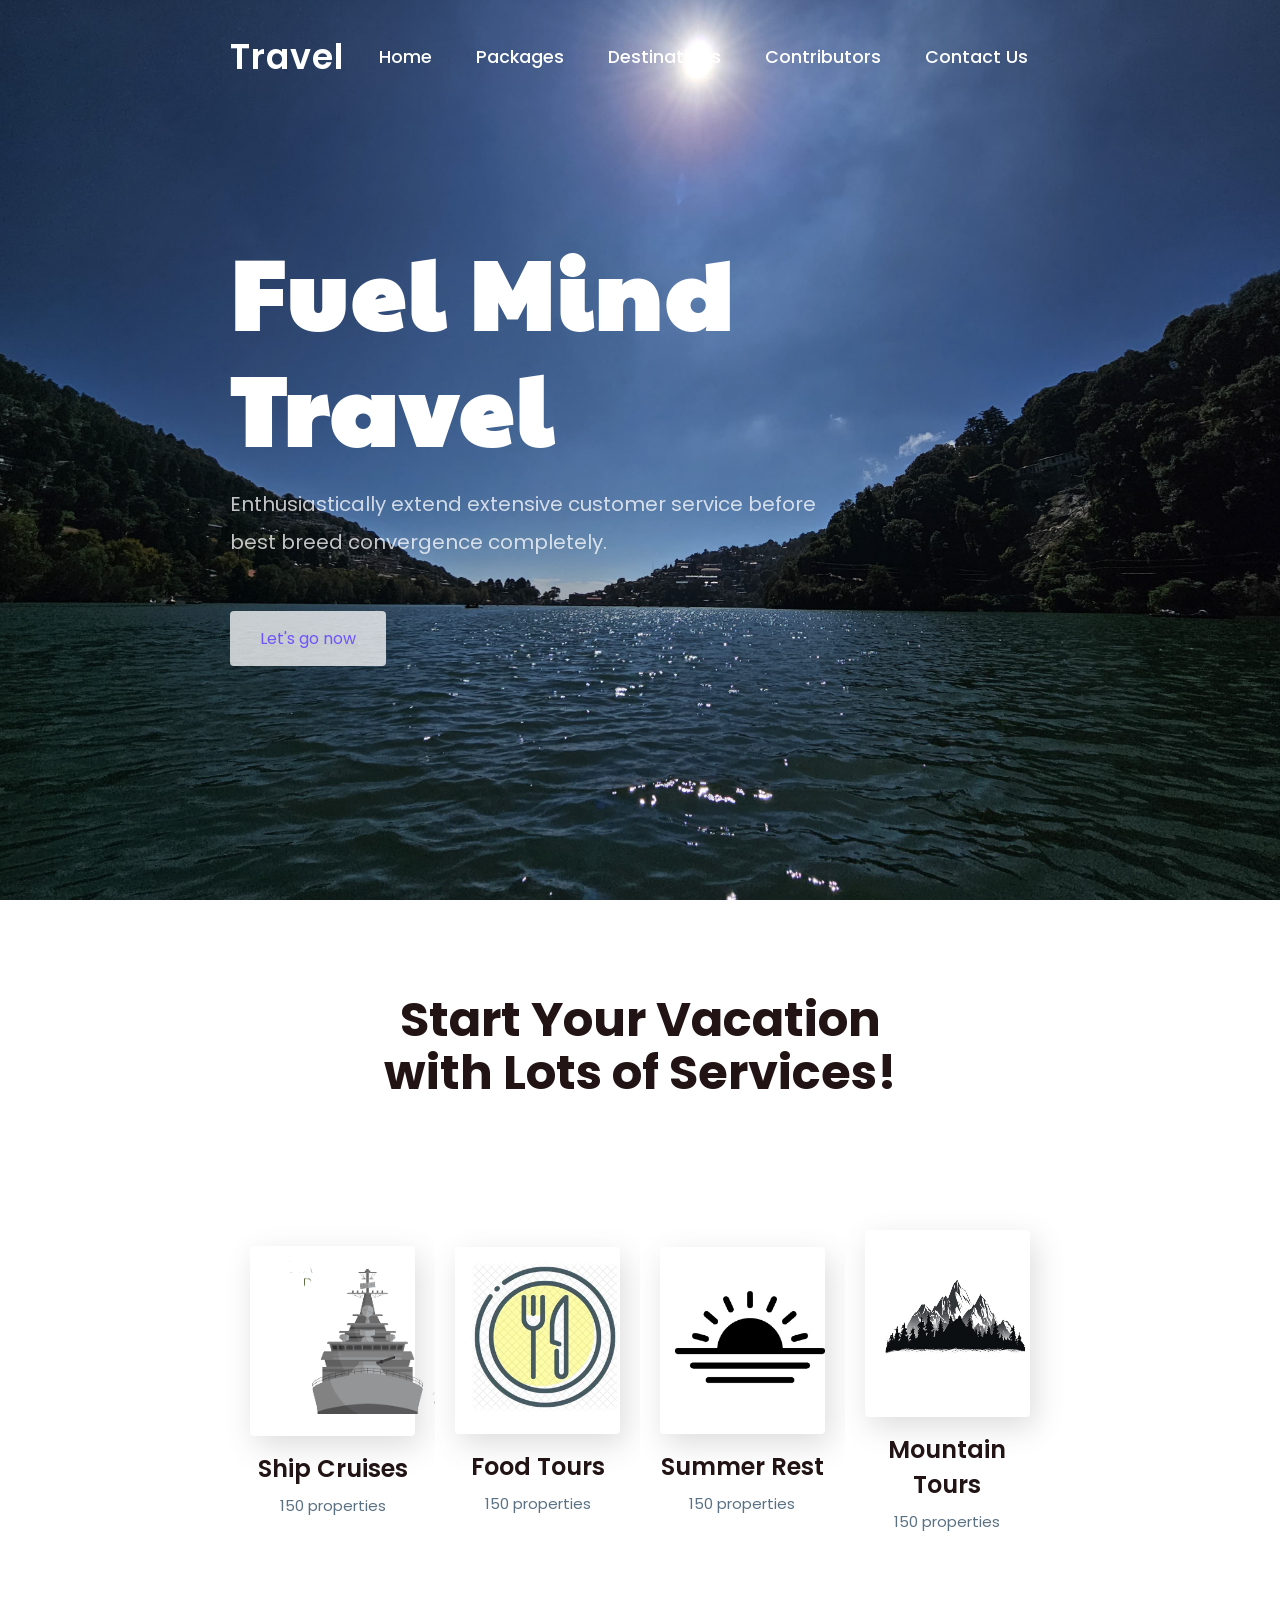
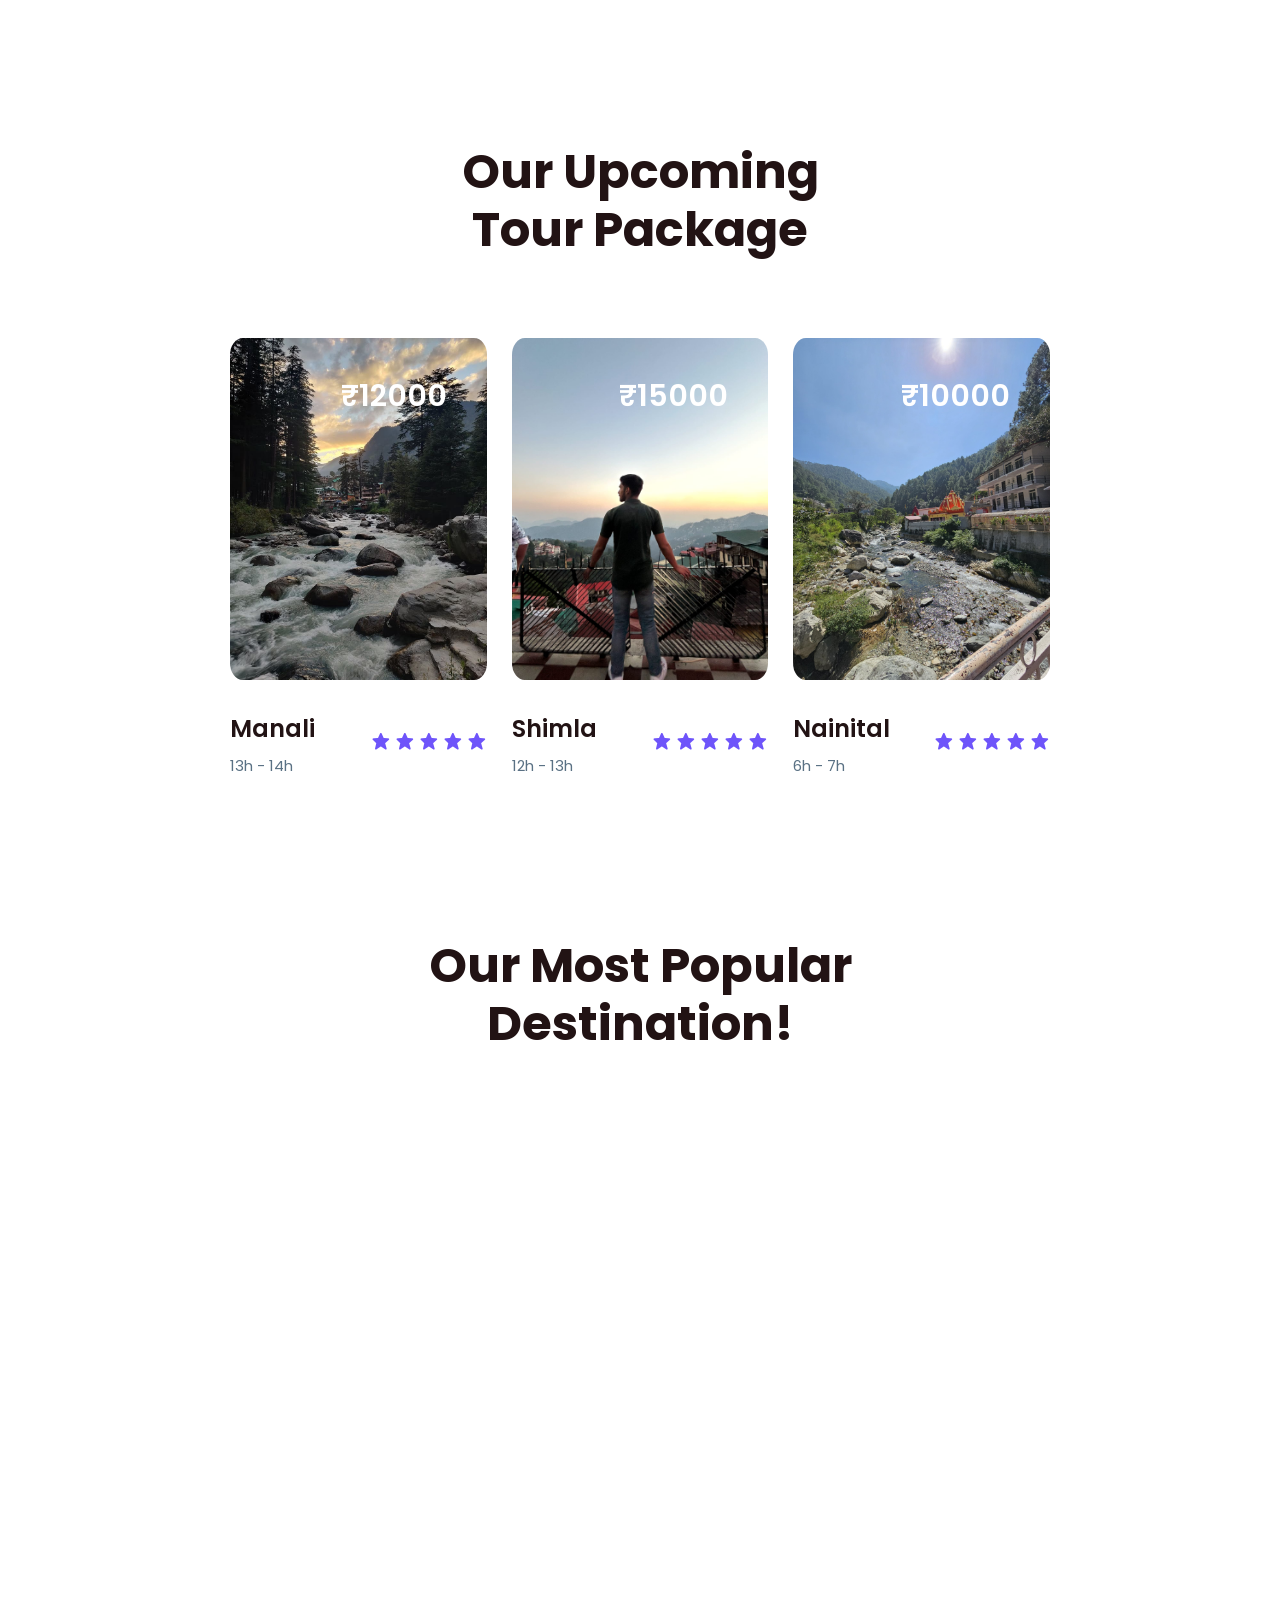
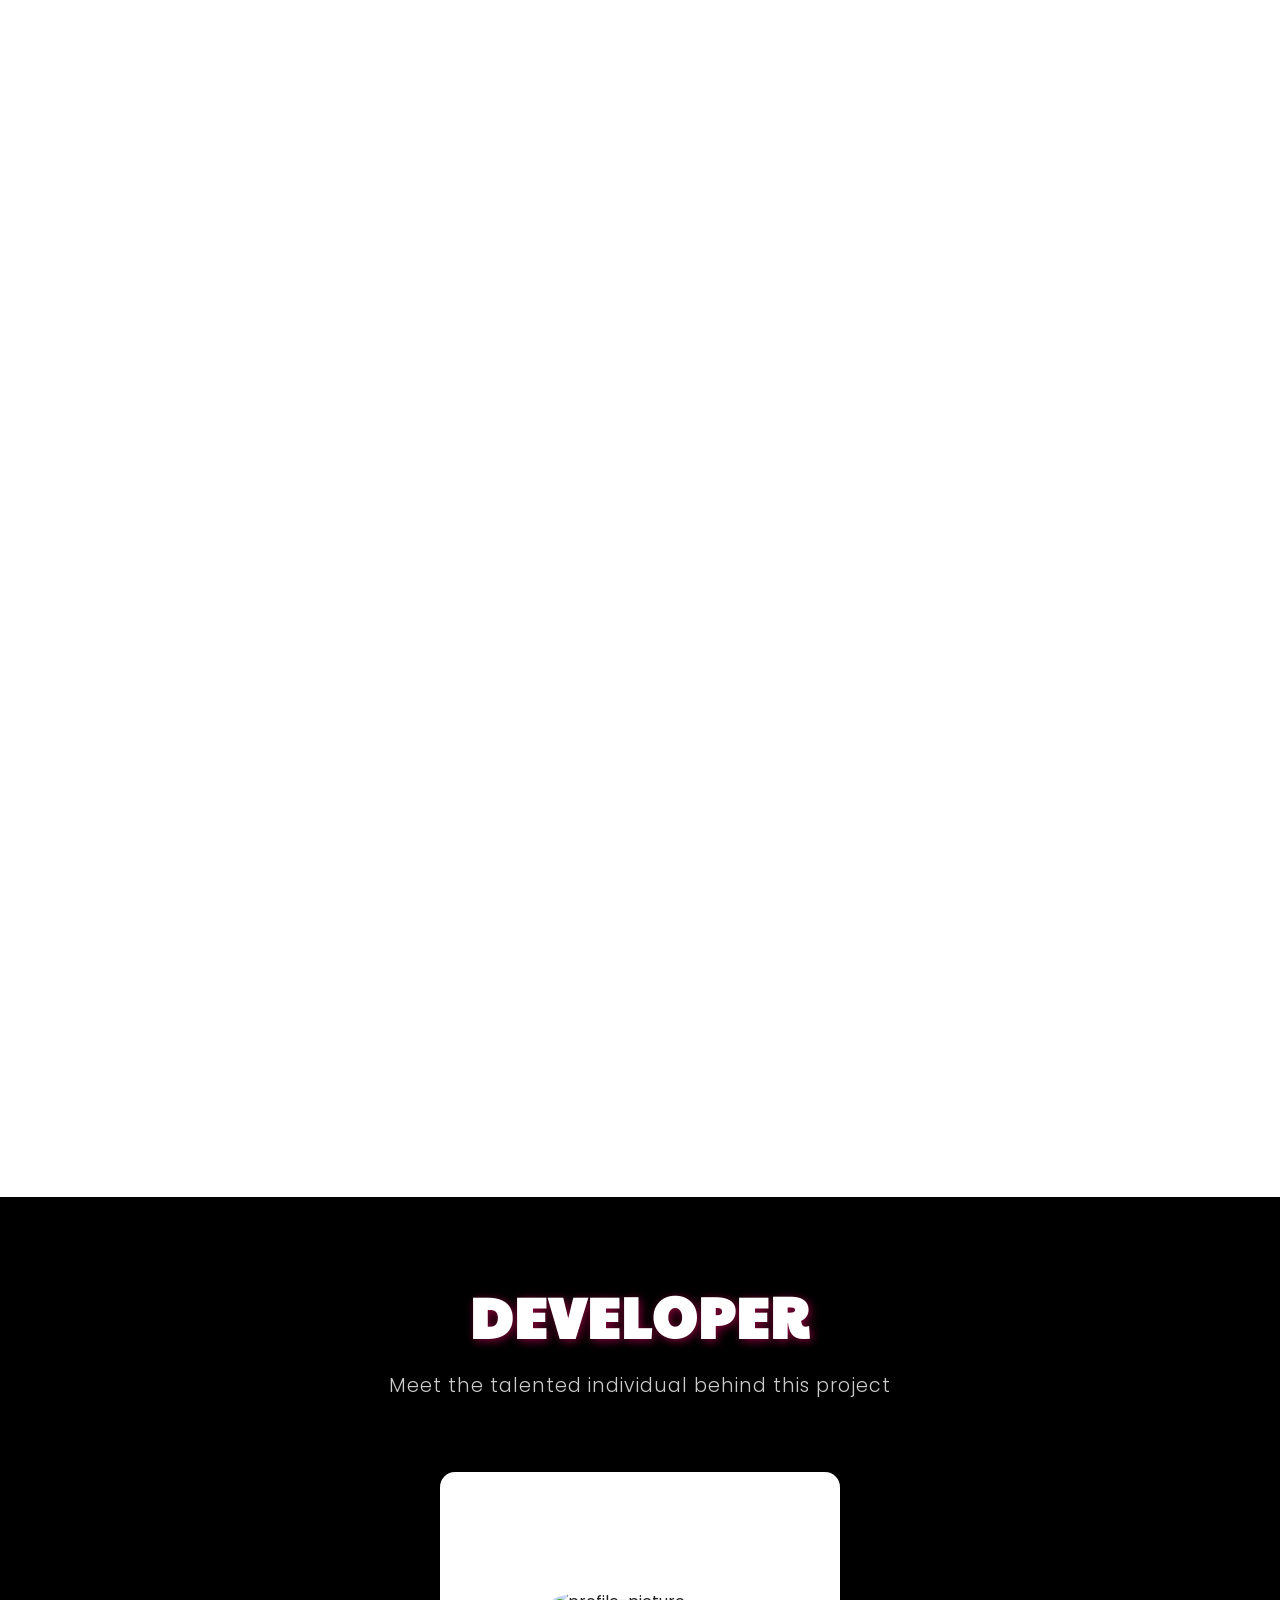
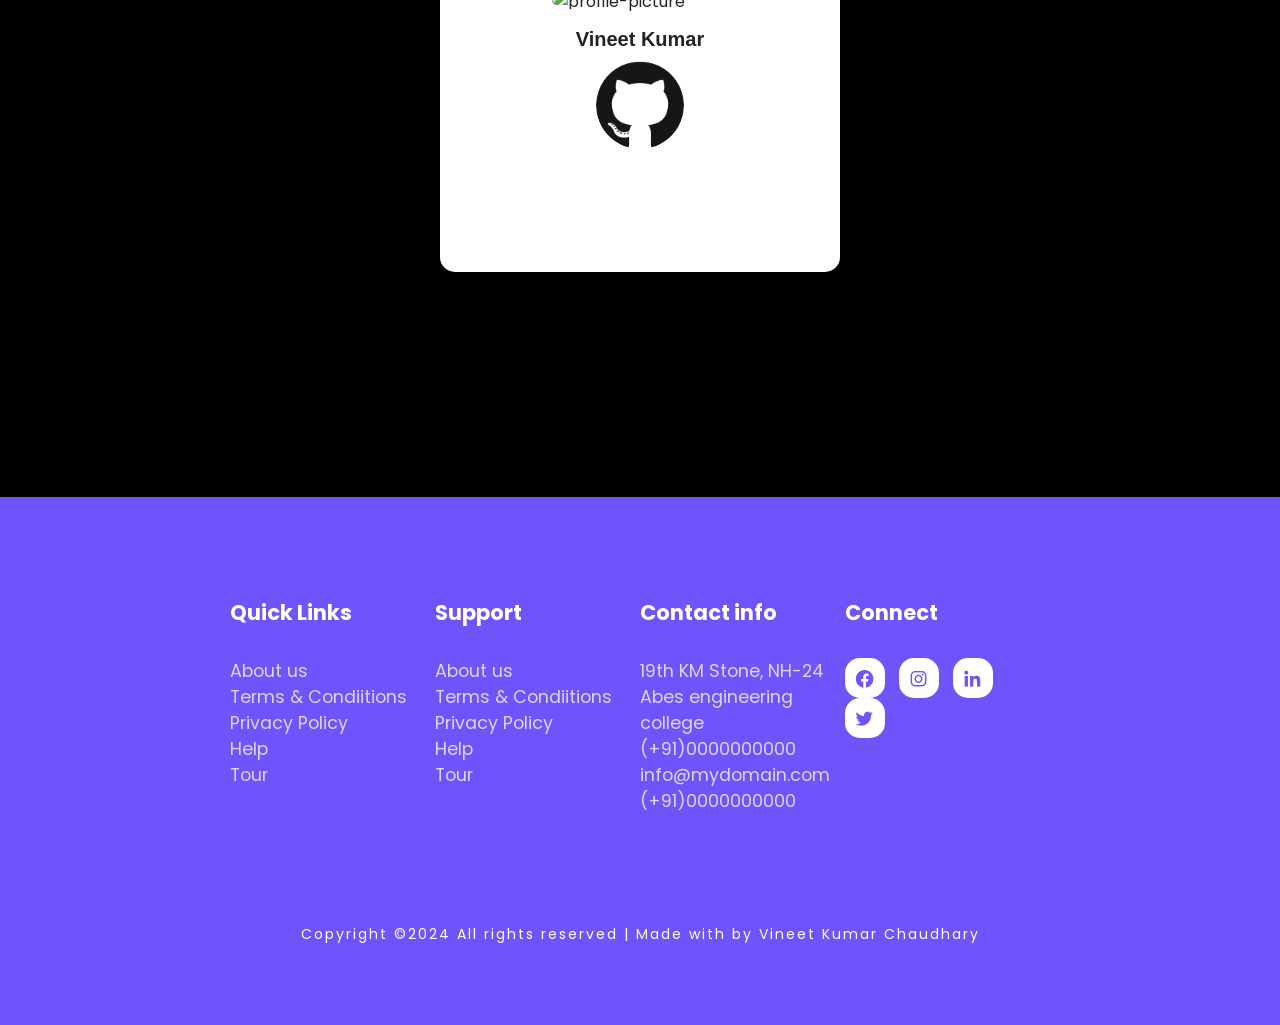
==== index.html @ d7745d52 "final v1" ====
<!DOCTYPE html>
<html lang="en">
  <head>
    <meta charset="UTF-8" />
    <meta name="viewport" content="width=device-width, initial-scale=1.0" />
    <title>Travel Website</title>
    <link rel="stylesheet" href="style.css" />
    <link
      rel="stylesheet"
      href="https://unpkg.com/boxicons@latest/css/boxicons.min.css"
    />
    <link rel="preconnect" href="https://fonts.googleapis.com" />
    <link rel="preconnect" href="https://fonts.gstatic.com" crossorigin />
    <link
      href="https://fonts.googleapis.com/css2?family=Paytone+One&family=Poppins:ital,wght@0,100;0,200;0,300;0,400;0,500;0,600;0,700;0,800;0,900;1,100;1,200;1,300;1,400;1,500;1,600;1,700;1,800;1,900&display=swap"
      rel="stylesheet"
    />
  </head>
  <body>
    <header>
      <a href="#" class="logo">Travel</a>
      <ul class="navbar">
        <li><a href="#home">Home</a></li>
        <li><a href="#package">Packages</a></li>
        <li><a href="#destination">Destinations</a></li>
        <li><a href="#contribution">Contributors</a></li>
        <li><a href="#contact">Contact Us</a></li>
      </ul>
      <div id="menu-icon"><i class="bx bx-menu"></i></div>
    </header>
    <section class="home" id="home">
      <div class="home-text">
        <h1>
          Fuel Mind <br />
          Travel
        </h1>
        <p>
          Enthusiastically extend extensive customer service before <br />
          best breed convergence completely.
        </p>
        <a href="#" class="home-btn">Let's go now</a>
      </div>
    </section>
    <section class="container">
      <div class="text">
        <h2>
          Start Your Vacation <br />
          with Lots of Services!
        </h2>
      </div>
      <div class="row-items">
        <div class="container-box">
          <div class="container-img">
            <a href="#contact"><img src="./images/shipicon_processed.png" /></a>
          </div>
          <h4>Ship Cruises</h4>
          <p>150 properties</p>
        </div>
        <div class="container-box">
          <div class="container-img">
            <a href="#contact"
              ><img src="./images/foodicon.webp" height="150px" width="150px"
            /></a>
          </div>
          <h4>Food Tours</h4>
          <p>150 properties</p>
        </div>
        <div class="container-box">
          <div class="container-img">
            <a href="#contact"
              ><img
                src="./images/sun_icon-removebg-preview.png"
                height="150px"
                width="150px"
            /></a>
          </div>
          <h4>Summer Rest</h4>
          <p>150 properties</p>
        </div>
        <div class="container-box">
          <div class="container-img">
            <a href="#contact"
              ><img
                src="./images/mountainicon.webp"
                height="150px"
                width="150px"
            /></a>
          </div>
          <h4>Mountain Tours</h4>
          <p>150 properties</p>
        </div>
      </div>
    </section>
    <section class="package" id="package">
      <div class="title">
        <h2>
          Our Upcoming <br />
          Tour Package
        </h2>
      </div>
      <div class="package-content">
        <div class="box">
          <div class="thum">
            <a href="booking.html"><img src="./images/package1.jpg" /></a>
            <h3>₹12000</h3>
          </div>
          <div class="dest-content">
            <div class="location">
              <h4>Manali</h4>
              <p>13h - 14h</p>
            </div>
            <div class="stars">
              <a href="#"><i class="bx bxs-star"></i></a>
              <a href="#"><i class="bx bxs-star"></i></a>
              <a href="#"><i class="bx bxs-star"></i></a>
              <a href="#"><i class="bx bxs-star"></i></a>
              <a href="#"><i class="bx bxs-star"></i></a>
            </div>
          </div>
        </div>
        <div class="box">
          <div class="thum">
            <a href="booking.html"><img src="./images/package3.jpg" /></a>
            <h3>₹15000</h3>
          </div>
          <div class="dest-content">
            <div class="location">
              <h4>Shimla</h4>
              <p>12h - 13h</p>
            </div>
            <div class="stars">
              <a href="#"><i class="bx bxs-star"></i></a>
              <a href="#"><i class="bx bxs-star"></i></a>
              <a href="#"><i class="bx bxs-star"></i></a>
              <a href="#"><i class="bx bxs-star"></i></a>
              <a href="#"><i class="bx bxs-star"></i></a>
            </div>
          </div>
        </div>
        <div class="box">
          <div class="thum">
            <a href="booking.html"><img src="./images/package2.jpg" /></a>
            <h3>₹10000</h3>
          </div>
          <div class="dest-content">
            <div class="location">
              <h4>Nainital</h4>
              <p>6h - 7h</p>
            </div>
            <div class="stars">
              <a href="#"><i class="bx bxs-star"></i></a>
              <a href="#"><i class="bx bxs-star"></i></a>
              <a href="#"><i class="bx bxs-star"></i></a>
              <a href="#"><i class="bx bxs-star"></i></a>
              <a href="#"><i class="bx bxs-star"></i></a>
            </div>
          </div>
        </div>
      </div>
    </section>
    <section class="destination" id="destination">
      <div class="title">
        <h2>
          Our Most Popular <br />
          Destination!
        </h2>
      </div>
      <div class="destination-content">
        <div class="col-content">
          <a href="booking.html"><img src="./images/package10.jpg" /></a>
          <h5>Kangra fort</h5>
          <p>Dharamshala</p>
        </div>
        <div class="col-content">
          <a href="booking.html"><img src="./images/package11.jpg" /></a>
          <h5>Gun Hill</h5>
          <p>mussoorie</p>
        </div>
        <div class="col-content">
          <a href="booking.html"><img src="./images/package12.jpg" /></a>
          <h5>Viceregal Lodge</h5>
          <p>Shimla</p>
        </div>
        <div class="col-content">
          <a href="booking.html"><img src="./images/package5.jpg" /></a>
          <h5>Shree Hanuman Temple</h5>
          <p>Jakhu</p>
        </div>
        <div class="col-content">
          <a href="booking.html"><img src="./images/package9.jpg" /></a>
          <h5>triund trek</h5>
          <p>mcleodganj</p>
        </div>
        <div class="col-content">
          <a href="booking.html"
            ><img src="./images/1588237383_paragliding.webp"
          /></a>
          <h5>Bir Billing</h5>
          <p>Himachal Pradesh</p>
        </div>
      </div>
    </section>
    <section class="contributors" id="contribution">
      <div class="contributors-title">
        <h1>Developer</h1>
        <p>Meet the talented individual behind this project</p>
      </div>
      <div class="concard">
        <img
          src="https://github.com/Vineet6581.png"
          alt="profile-picture"
          class="pfp"
        />
        <div class="text">
          <h1>Vineet Kumar</h1>
        </div>
        <div class="logolink">
          <a href="https://github.com/Vineet6581" target="_blank"
            ><img
              src="./images/GitHub120px.png"
              alt="Github-Logo"
              class="github-logo"
          /></a>
        </div>
      </div>
    </section>
    <section id="contact">
      <div class="footer">
        <div class="main">
          <div class="list">
            <h4>Quick Links</h4>
            <ul>
              <li><a href="#">About us</a></li>
              <li><a href="#">Terms & Condiitions</a></li>
              <li><a href="#">Privacy Policy</a></li>
              <li><a href="#">Help</a></li>
              <li><a href="#">Tour</a></li>
            </ul>
          </div>
          <div class="list">
            <h4>Support</h4>
            <ul>
              <li><a href="#">About us</a></li>
              <li><a href="#">Terms & Condiitions</a></li>
              <li><a href="#">Privacy Policy</a></li>
              <li><a href="#">Help</a></li>
              <li><a href="#">Tour</a></li>
            </ul>
          </div>
          <div class="list">
            <h4>Contact info</h4>
            <ul>
              <li><a href="#">19th KM Stone, NH-24</a></li>
              <li><a href="#">Abes engineering college</a></li>
              <li><a href="#">(+91)0000000000</a></li>
              <li><a href="#">info@mydomain.com</a></li>
              <li><a href="#">(+91)0000000000</a></li>
            </ul>
          </div>
          <div class="list">
            <h4>Connect</h4>
            <div class="social">
              <a href="#"><i class="bx bxl-facebook-circle"></i></a>
              <a href="#"><i class="bx bxl-instagram"></i></a>
              <a href="#"><i class="bx bxl-linkedin"></i></a>
              <a href="#"><i class="bx bxl-twitter"></i></a>
            </div>
          </div>
        </div>
      </div>
      <div class="end-text">
        <p>
          Copyright ©2024 All rights reserved | Made with by Vineet Kumar
          Chaudhary
        </p>
      </div>
    </section>
    <script src="style.js"></script>
  </body>
</html>
---- style.css ----
* {
  padding: 0;
  margin: 0;
  box-sizing: border-box;
  font-family: "Poppins", sans-serif;
  text-decoration: none;
  list-style: none;
  scroll-behavior: smooth;
}
:root {
  --bg-color: #fff;
  --text-color: #221314;
  --second-color: #5a7184;
  --main-color: #6e54fa;
  --big-font: 6rem;
  --h2-font: 3rem;
  --p-font: 1.1rem;
}
body {
  background: var(--bg-color);
  color: var(--text-color);
}
header {
  position: fixed;
  top: 0;
  right: 0;
  width: 100%;
  z-index: 1000;
  display: flex;
  align-items: center;
  justify-content: space-between;
  background: transparent;
  padding: 30px 18%;
  transition: all 0.4s ease;
}

header.scrolled {
  padding: 15px 18%;
}

header.scrolled .logo,
header.scrolled .navbar a {
  color: #000;
}

.logo {
  font-size: 35px;
  font-weight: 600;
  letter-spacing: 1px;
  color: var(--bg-color);
}
.navbar {
  display: flex;
}
.navbar a {
  color: var(--bg-color);
  font-size: var(--p-font);
  font-weight: 500;
  padding: 10px 22px;
  border-radius: 4px;
  transition: ease 0.4s;
}
.navbar a:hover {
  background-color: var(--bg-color);
  color: var(--text-color);
  box-shadow: 5px 10px 30px rgb(85 85 85 / 20%);
  border-radius: 4px;
}
#menu-icon {
  color: var(--bg-color);
  font-size: 35px;
  z-index: 10001;
  cursor: pointer;
  display: none;
}
section {
  padding: 80px 18%;
}
.home {
  position: relative;
  width: 100%;
  height: 100vh;
  background: url(./images/IMG-20241013-WA0341.jpg);
  background-size: cover;
  background-position: center;
  display: grid;
  grid-template-columns: repeat(1, 1fr);
  align-items: center;
}
.home-text h1 {
  font-size: var(--big-font);
  line-height: 1.2;
  color: var(--bg-color);
  font-family: "Paytone One", sans-serif;
  letter-spacing: 4px;
  margin-bottom: 20px;
}
.home-text p {
  color: #ffffffbf;
  font-size: 20px;
  font-weight: 400;
  line-height: 38px;
  margin-bottom: 50px;
}
.home-btn {
  display: inline-block;
  font-size: 16px;
  padding: 15px 30px;
  background: #ffffffbf;
  color: var(--main-color);
  border-radius: 4px;
  transition: ease 0.4s;
}
.home-btn:hover {
  background: var(--bg-color);
  transform: scale(1.1);
}
.text h2 {
  font-size: var(--h2-font);
  line-height: 1.1;
}
.row-items {
  display: grid;
  grid-template-columns: repeat(auto-fit, minmax(150px, auto));
  grid-gap: 0;
  align-items: center;
  text-align: center;
  margin-top: 5rem;
}
.container-box {
  background: var(--bg-color);
  padding: 50px 20px;
  border-radius: 4px;
  transition: all 1s ease 0s;
  cursor: pointer;
}
.container-box:hover {
  box-shadow: 5px 30px 56.1276px rgb(55 55 55 / 12%);
  transform: translateY(-3px);
}
.container-img {
  padding: 15px;
  background: var(--bg-color);
  box-shadow: 5px 10px 30px rgb(85 85 85 / 20%);
  border-radius: 4px;
  margin-bottom: 15px;
  cursor: pointer;
}
.container-box h4 {
  font-size: 24px;
  font-weight: 600;
  margin-bottom: 8px;
}
.container-box p {
  font-size: 15px;
  color: var(--second-color);
}
.title {
  text-align: center;
}
.title h2 {
  font-size: var(--h2-font);
  line-height: 1.2;
}
.package-content {
  display: grid;
  grid-template-columns: repeat(auto-fit, minmax(150px, auto));
  grid-gap: 0;
  align-items: center;
  margin-top: 5rem;
  gap: 25px;
}
.thum {
  position: relative;
  transition: ease 0.4s;
  cursor: pointer;
}
.thum img {
  width: 100%;
  height: auto;
  border-radius: 5%;
}
.thum h3 {
  position: absolute;
  font-size: 30px;
  font-weight: 600;
  text-align: right;
  color: var(--bg-color);
  top: 36px;
  right: 40px;
}
.dest-content {
  display: flex;
  flex-wrap: wrap;
  align-items: center;
  justify-content: space-between;
  padding-top: 24px;
}
.stars i {
  color: var(--main-color);
  font-size: 20px;
}
.location h4 {
  font-size: 24px;
  font-weight: 600;
  margin-bottom: 8px;
}
.location p {
  font-size: 15px;
  color: var(--second-color);
}
.thum:hover {
  background: var(--bg-color);
  transform: scale(1.1);
}
.destination-content {
  display: grid;
  grid-template-columns: repeat(auto-fit, minmax(340px, auto));
  grid-gap: 2rem;
  align-items: center;
  margin-top: 5rem;
}
.col-content {
  position: relative;
}
.col-content img {
  width: 100%;
  height: 500px;
  object-fit: cover;
  border-radius: 15px;
  transition: ease 0.4s;
  will-change: filter;
}
.col-content img:hover {
  box-shadow: 5px 30px 56.1276px rgb(55 55 55 / 12%);
  transform: translateY(-3px);
  filter: brightness(70%);
}
.col-content h5 {
  position: absolute;
  font-size: 22px;
  font-weight: 500;
  color: var(--bg-color);
  left: 15px;
  bottom: 60px;
}
.col-content p {
  position: absolute;
  font-size: 15px;
  color: var(--bg-color);
  left: 15px;
  bottom: 30px;
  letter-spacing: 2px;
}
/* Booking */
.book {
  position: relative;
  width: 100%;
  min-height: 100vh;
  background: linear-gradient(rgba(0, 0, 0, 0.4), rgba(0, 0, 0, 0.4)),
    url(./images/package12.jpg);
  background-size: cover;
  background-position: center;
  background-attachment: fixed;
  display: flex;
  align-items: center;
  justify-content: center;
  padding: 100px 18% 80px;
}

.book-container {
  width: 100%;
  max-width: 900px;
  margin: 0 auto;
}

.booking-title {
  text-align: center;
  font-size: 3.5rem;
  font-family: "Paytone One", sans-serif;
  color: var(--bg-color);
  margin-bottom: 10px;
  letter-spacing: 2px;
  text-shadow: 2px 2px 10px rgba(0, 0, 0, 0.3);
}

.booking-subtitle {
  text-align: center;
  font-size: 1.2rem;
  color: rgba(255, 255, 255, 0.9);
  margin-bottom: 40px;
}

.form-container {
  background: rgba(255, 255, 255, 0.95);
  backdrop-filter: blur(10px);
  border-radius: 20px;
  padding: 40px;
  box-shadow: 0 15px 35px rgba(0, 0, 0, 0.3);
}

.booking-form {
  width: 100%;
}

.form-row {
  display: grid;
  grid-template-columns: repeat(2, 1fr);
  gap: 20px;
  margin-bottom: 20px;
}

@media (max-width: 768px) {
  .form-row {
    grid-template-columns: 1fr;
  }
}

.inputBox {
  margin-bottom: 20px;
}

.inputBox label {
  display: flex;
  align-items: center;
  gap: 8px;
  font-size: 1rem;
  font-weight: 600;
  color: var(--text-color);
  margin-bottom: 10px;
}

.inputBox label i {
  font-size: 1.2rem;
  color: var(--main-color);
}

.inputBox input,
.inputBox select,
.inputBox textarea {
  width: 100%;
  padding: 14px 18px;
  font-size: 1rem;
  border: 2px solid #e0e0e0;
  border-radius: 10px;
  background: #fff;
  transition: all 0.3s ease;
  font-family: "Poppins", sans-serif;
}

.inputBox input:focus,
.inputBox select:focus,
.inputBox textarea:focus {
  outline: none;
  border-color: var(--main-color);
  box-shadow: 0 0 0 3px rgba(110, 84, 250, 0.1);
}

.inputBox input::placeholder,
.inputBox textarea::placeholder {
  color: #999;
}

.select-input {
  cursor: pointer;
  appearance: none;
  background-image: url("data:image/svg+xml,%3Csvg xmlns='http://www.w3.org/2000/svg' width='12' height='12' viewBox='0 0 12 12'%3E%3Cpath fill='%235a7184' d='M6 9L1 4h10z'/%3E%3C/svg%3E");
  background-repeat: no-repeat;
  background-position: right 18px center;
  padding-right: 40px;
}

.inputBox textarea {
  resize: vertical;
  min-height: 80px;
}

.btn-submit {
  width: 100%;
  background: linear-gradient(135deg, var(--main-color), #8b7dfa);
  color: #fff;
  border: none;
  padding: 16px 30px;
  font-size: 1.1rem;
  font-weight: 600;
  border-radius: 12px;
  cursor: pointer;
  transition: all 0.3s ease;
  display: flex;
  align-items: center;
  justify-content: center;
  gap: 10px;
  margin-top: 10px;
  box-shadow: 0 5px 20px rgba(110, 84, 250, 0.4);
}

.btn-submit:hover {
  background: linear-gradient(135deg, #5d4dfa, var(--main-color));
  transform: translateY(-2px);
  box-shadow: 0 8px 25px rgba(110, 84, 250, 0.5);
}

.btn-submit:active {
  transform: translateY(0);
}

.btn-submit i {
  font-size: 1.3rem;
}

/* Responsive adjustments for booking page */
@media (max-width: 1024px) {
  .book {
    padding: 100px 10% 80px;
  }

  .booking-title {
    font-size: 2.5rem;
  }
}

@media (max-width: 768px) {
  .form-container {
    padding: 30px 25px;
  }

  .booking-title {
    font-size: 2rem;
  }

  .booking-subtitle {
    font-size: 1rem;
  }
}

@media (max-width: 480px) {
  .book {
    padding: 80px 5% 60px;
  }

  .form-container {
    padding: 25px 20px;
    border-radius: 15px;
  }

  .booking-title {
    font-size: 1.8rem;
  }
}
/* Contributors*/
.contributors {
  display: flex;
  flex-direction: column;
  align-items: center;
  justify-content: flex-start;
  margin-top: 0em;
  padding: 5em 2em;
  flex-wrap: wrap;
  width: 100%;
  min-height: 100vh;
  background-color: #000;
  font-family: "Montserrat", sans-serif;
}

.contributors-title {
  width: 100%;
  text-align: center;
  margin-bottom: 3rem;
  padding: 0 2rem;
  animation: fadeInUp 0.8s ease;
}

.contributors-title h1 {
  font-size: 3.5rem;
  font-weight: 700;
  color: #fff;
  margin-bottom: 1rem;
  letter-spacing: 2px;
  font-family: "Paytone One", sans-serif;
  text-transform: uppercase;
  text-shadow: 2px 2px 10px rgba(251, 3, 107, 0.5);
}

.contributors-title p {
  font-size: 1.2rem;
  color: rgba(255, 255, 255, 0.8);
  font-weight: 300;
  letter-spacing: 1px;
}

@keyframes fadeInUp {
  from {
    opacity: 0;
    transform: translateY(30px);
  }
  to {
    opacity: 1;
    transform: translateY(0);
  }
}

.concard {
  background-color: #ffff;
  padding: 2em 1.5em;
  color: #222;
  height: 25em;
  width: 25em;
  border-radius: 15px;
  margin: 1.5em 0.5em;
  display: flex;
  flex-direction: column;
  align-items: center;
  justify-content: center;
  box-shadow: 0 10px 30px rgba(0, 0, 0, 0.2);
  transition: all 0.4s ease;
  cursor: pointer;
}

.concard:hover {
  background-color: #fb036b;
  border-bottom: 5px solid #fff;
  color: #fff;
  transform: translateY(-10px);
  box-shadow: 0 20px 40px rgba(251, 3, 107, 0.4);
}

.concard .pfp {
  width: 50%;
  border-radius: 100%;
  transition: transform 0.3s ease;
}

.concard:hover .pfp {
  transform: scale(1.1);
}

.text {
  margin: 1em 0em 0em 0em;
  text-align: center;
  font-size: 0.9em;
}

.text h1 {
  font-weight: 600;
  font-size: 20px;
  font-family: "Teko", sans-serif;
}

.logolink {
  margin: 0.6em 0em 0em 0em;
  width: 25%;
  transition: transform 0.3s ease;
}

.logolink:hover {
  transform: scale(1.2);
}

.logolink img {
  border-radius: 100%;
  background-color: #ffff;
}

.logolink .github-logo {
  width: 100%;
}
#contact {
  background: var(--main-color);
}
.main {
  display: flex;
  flex-wrap: wrap;
}
.footer {
  padding: 20px 0;
}
.list {
  width: 25%;
}
.list h4 {
  font-size: 21px;
  color: var(--bg-color);
  margin-bottom: 30px;
  position: relative;
}
.list ul li:not(:last-child0) {
  margin-bottom: 16px;
}
.list ul li a {
  color: #ffffffbf;
  font-size: var(--p-font);
  display: block;
  transition: 0.3s;
}
.list ul li a:hover {
  color: var(--bg-color);
  transform: translateX(14px);
}
.list .social a {
  height: 40px;
  width: 40px;
  background: var(--bg-color);
  color: var(--main-color);
  display: inline-flex;
  align-items: center;
  justify-content: center;
  font-size: 21px;
  border-radius: 15px;
  transition: 0.3s;
  margin-right: 10px;
}
.list .social a:hover {
  transform: scale(1.06);
}
.end-text {
  text-align: center;
  padding-top: 90px;
}
.end-text p {
  color: var(--bg-color);
  font-size: 14px;
  letter-spacing: 2px;
}

/* ===========================================
    RESPONSIVE MEDIA QUERIES
    =========================================== */

/* Large Desktops and Laptops */
@media (max-width: 1200px) {
  :root {
    --big-font: 4rem;
    --h2-font: 2.5rem;
    --p-font: 1rem;
  }

  header {
    padding: 30px 10%;
  }

  header.scrolled {
    padding: 15px 10%;
  }

  section {
    padding: 80px 10%;
  }

  .home-text h1 {
    font-size: var(--big-font);
  }

  .package-content,
  .destination-content {
    gap: 20px;
  }
}

/* Tablets and Small Laptops */
@media (max-width: 1024px) {
  :root {
    --big-font: 3.5rem;
    --h2-font: 2.2rem;
  }

  header {
    padding: 25px 8%;
  }

  header.scrolled {
    padding: 12px 8%;
  }

  section {
    padding: 60px 8%;
  }

  .logo {
    font-size: 28px;
  }

  .navbar a {
    font-size: 0.95rem;
    padding: 8px 16px;
  }

  .home-text h1 {
    font-size: var(--big-font);
    letter-spacing: 2px;
  }

  .home-text p {
    font-size: 18px;
    line-height: 32px;
  }

  .container-box {
    padding: 40px 15px;
  }

  .container-box h4 {
    font-size: 20px;
  }

  .row-items,
  .package-content {
    grid-template-columns: repeat(auto-fit, minmax(140px, auto));
    gap: 20px;
  }

  .destination-content {
    grid-template-columns: repeat(auto-fit, minmax(280px, auto));
    gap: 1.5rem;
  }

  .col-content img {
    height: 400px;
  }

  .thum h3 {
    font-size: 24px;
    top: 30px;
    right: 30px;
  }

  .location h4 {
    font-size: 20px;
  }

  .list {
    width: 50%;
    margin-bottom: 30px;
  }

  .contributors {
    padding: 3em 1em;
  }

  .contributors-title h1 {
    font-size: 3rem;
  }

  .contributors-title p {
    font-size: 1.1rem;
  }

  .concard {
    height: 23em;
    width: 23em;
  }
}

/* Mobile Devices and Small Tablets */
@media (max-width: 768px) {
  :root {
    --big-font: 2.5rem;
    --h2-font: 2rem;
    --p-font: 0.95rem;
  }

  header {
    padding: 20px 5%;
    background: rgba(0, 0, 0, 0.1);
    backdrop-filter: blur(10px);
  }

  header.scrolled {
    padding: 15px 5%;
    background: rgba(255, 255, 255, 0.95);
    box-shadow: 0 2px 10px rgba(0, 0, 0, 0.1);
  }

  .logo {
    font-size: 25px;
  }

  #menu-icon {
    display: block;
  }

  .navbar {
    position: absolute;
    top: 100%;
    left: 0;
    width: 100%;
    height: 0;
    background: rgba(255, 255, 255, 0.98);
    backdrop-filter: blur(10px);
    flex-direction: column;
    align-items: flex-start;
    padding: 0 5%;
    overflow: hidden;
    transition: height 0.4s ease;
  }

  .navbar.active {
    height: auto;
    padding: 20px 5%;
    box-shadow: 0 5px 15px rgba(0, 0, 0, 0.1);
  }

  .navbar li {
    width: 100%;
  }

  .navbar a {
    display: block;
    color: var(--text-color);
    padding: 15px 0;
    font-size: 1rem;
    border-bottom: 1px solid rgba(0, 0, 0, 0.05);
  }

  .navbar a:hover {
    background: transparent;
    padding-left: 15px;
    box-shadow: none;
  }

  section {
    padding: 60px 5%;
  }

  .home {
    height: auto;
    min-height: 100vh;
    padding: 100px 5% 60px;
  }

  .home-text h1 {
    font-size: var(--big-font);
    margin-bottom: 15px;
    letter-spacing: 1px;
  }

  .home-text p {
    font-size: 16px;
    line-height: 28px;
    margin-bottom: 30px;
  }

  .home-btn {
    font-size: 14px;
    padding: 12px 25px;
  }

  .title h2 {
    font-size: var(--h2-font);
  }

  .row-items,
  .package-content {
    grid-template-columns: repeat(2, 1fr);
    gap: 15px;
    margin-top: 3rem;
  }

  .container-box {
    padding: 30px 15px;
  }

  .container-box h4 {
    font-size: 18px;
  }

  .container-box p {
    font-size: 14px;
  }

  .container-img img {
    height: 120px;
    width: 120px;
  }

  .destination-content {
    grid-template-columns: 1fr;
    gap: 1.5rem;
  }

  .col-content img {
    height: 350px;
  }

  .thum h3 {
    font-size: 20px;
    top: 20px;
    right: 20px;
  }

  .location h4 {
    font-size: 18px;
  }

  .list {
    width: 100%;
    margin-bottom: 40px;
  }

  .list h4 {
    font-size: 19px;
  }

  .list ul li a {
    font-size: 0.95rem;
  }

  .contributors {
    padding: 2em 0.5em;
  }

  .contributors-title h1 {
    font-size: 2.5rem;
    margin-bottom: 0.5rem;
  }

  .contributors-title p {
    font-size: 1rem;
  }

  .concard {
    height: 20em;
    width: 20em;
    margin: 1em 0.5em;
  }

  .text h1 {
    font-size: 18px;
  }
}

/* Small Mobile Devices */
@media (max-width: 480px) {
  :root {
    --big-font: 2rem;
    --h2-font: 1.8rem;
    --p-font: 0.9rem;
  }

  header {
    padding: 15px 4%;
  }

  header.scrolled {
    padding: 12px 4%;
  }

  .logo {
    font-size: 22px;
  }

  section {
    padding: 50px 4%;
  }

  .home {
    padding: 80px 4% 50px;
  }

  .home-text h1 {
    font-size: var(--big-font);
    letter-spacing: 0;
  }

  .home-text p {
    font-size: 14px;
    line-height: 24px;
  }

  .home-btn {
    font-size: 13px;
    padding: 10px 20px;
  }

  .title h2 {
    font-size: var(--h2-font);
  }

  .row-items,
  .package-content {
    grid-template-columns: 1fr;
    gap: 15px;
    margin-top: 2rem;
  }

  .container-box {
    padding: 25px 15px;
  }

  .container-img {
    padding: 10px;
  }

  .container-img img {
    height: 100px;
    width: 100px;
  }

  .col-content img {
    height: 300px;
  }

  .col-content h5 {
    font-size: 18px;
    bottom: 50px;
  }

  .col-content p {
    font-size: 13px;
    bottom: 20px;
  }

  .thum h3 {
    font-size: 18px;
    top: 15px;
    right: 15px;
  }

  .location h4 {
    font-size: 16px;
  }

  .location p {
    font-size: 13px;
  }

  .list h4 {
    font-size: 17px;
    margin-bottom: 20px;
  }

  .list ul li a {
    font-size: 0.9rem;
  }

  .list .social a {
    height: 35px;
    width: 35px;
    font-size: 18px;
  }

  .contributors {
    padding: 1em 0.5em;
    min-height: auto;
  }

  .contributors-title h1 {
    font-size: 2rem;
    margin-bottom: 0.5rem;
  }

  .contributors-title p {
    font-size: 0.9rem;
  }

  .concard {
    height: 18em;
    width: 18em;
    margin: 0.8em 0.3em;
  }

  .text h1 {
    font-size: 16px;
  }

  .end-text {
    padding-top: 50px;
  }

  .end-text p {
    font-size: 12px;
  }
}

/* Extra Small Devices */
@media (max-width: 360px) {
  .logo {
    font-size: 20px;
  }

  #menu-icon {
    font-size: 28px;
  }

  .home-text h1 {
    font-size: 1.8rem;
  }

  .home-text p {
    font-size: 13px;
  }

  .contributors-title h1 {
    font-size: 1.8rem;
  }

  .contributors-title p {
    font-size: 0.85rem;
  }

  .concard {
    height: 16em;
    width: 16em;
  }

  .text h1 {
    font-size: 14px;
  }
}

/* Landscape Orientation for Mobile */
@media (max-width: 768px) and (orientation: landscape) {
  .home {
    height: auto;
    min-height: auto;
    padding: 120px 5% 60px;
  }

  .home-text h1 {
    font-size: 2rem;
    margin-bottom: 10px;
  }

  .home-text p {
    font-size: 14px;
    margin-bottom: 20px;
  }

  .book {
    min-height: auto;
    padding: 120px 10% 80px;
  }
}

/* Print Styles */
@media print {
  header,
  .navbar,
  .btn-submit,
  .home-btn {
    display: none;
  }

  section {
    page-break-inside: avoid;
  }
}

/* Accessibility - Reduced Motion */
@media (prefers-reduced-motion: reduce) {
  * {
    animation-duration: 0.01ms !important;
    animation-iteration-count: 1 !important;
    transition-duration: 0.01ms !important;
  }

  .home,
  .book {
    background-attachment: scroll;
  }
}

/* Dark Mode Support */
@media (prefers-color-scheme: dark) {
  /* This can be customized based on design requirements */
}

/* High Contrast Mode */
@media (prefers-contrast: high) {
  .inputBox input,
  .inputBox select,
  .inputBox textarea {
    border-width: 3px;
  }

  .btn-submit {
    border: 2px solid #000;
  }
}
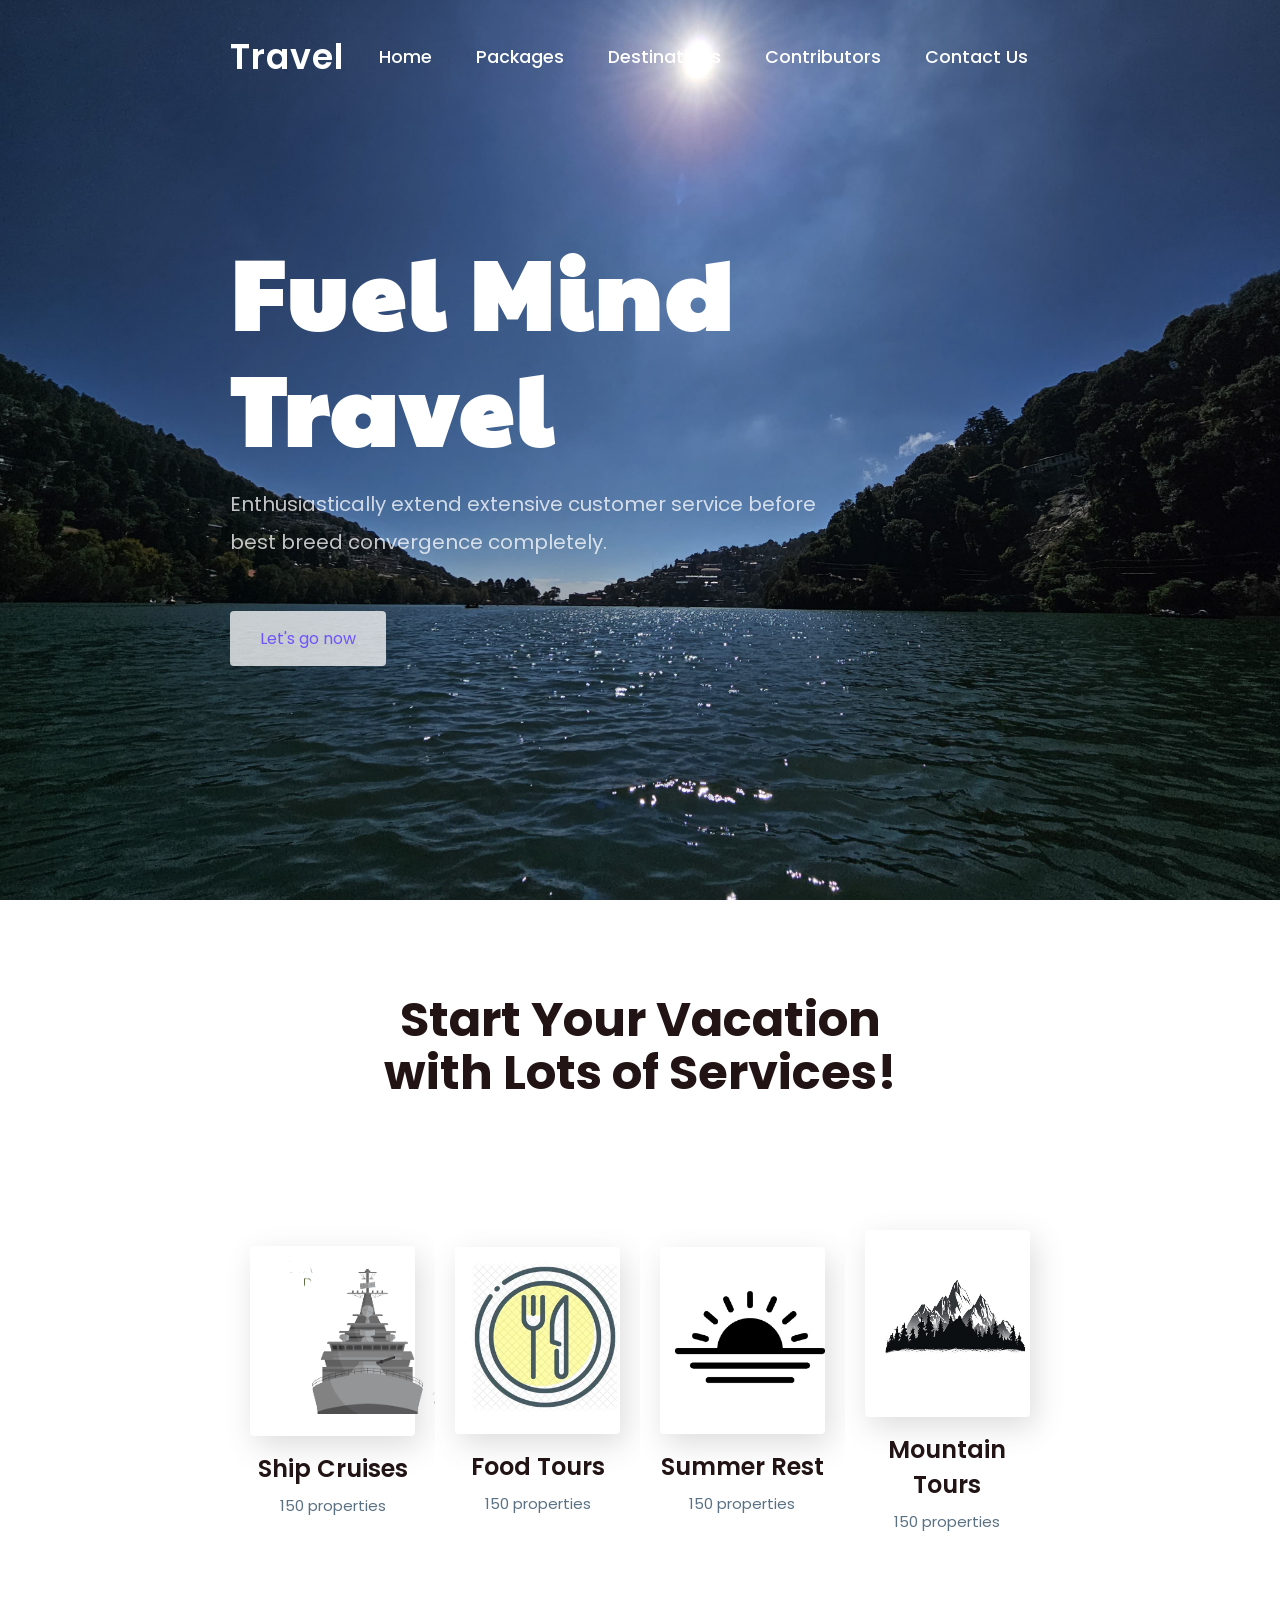
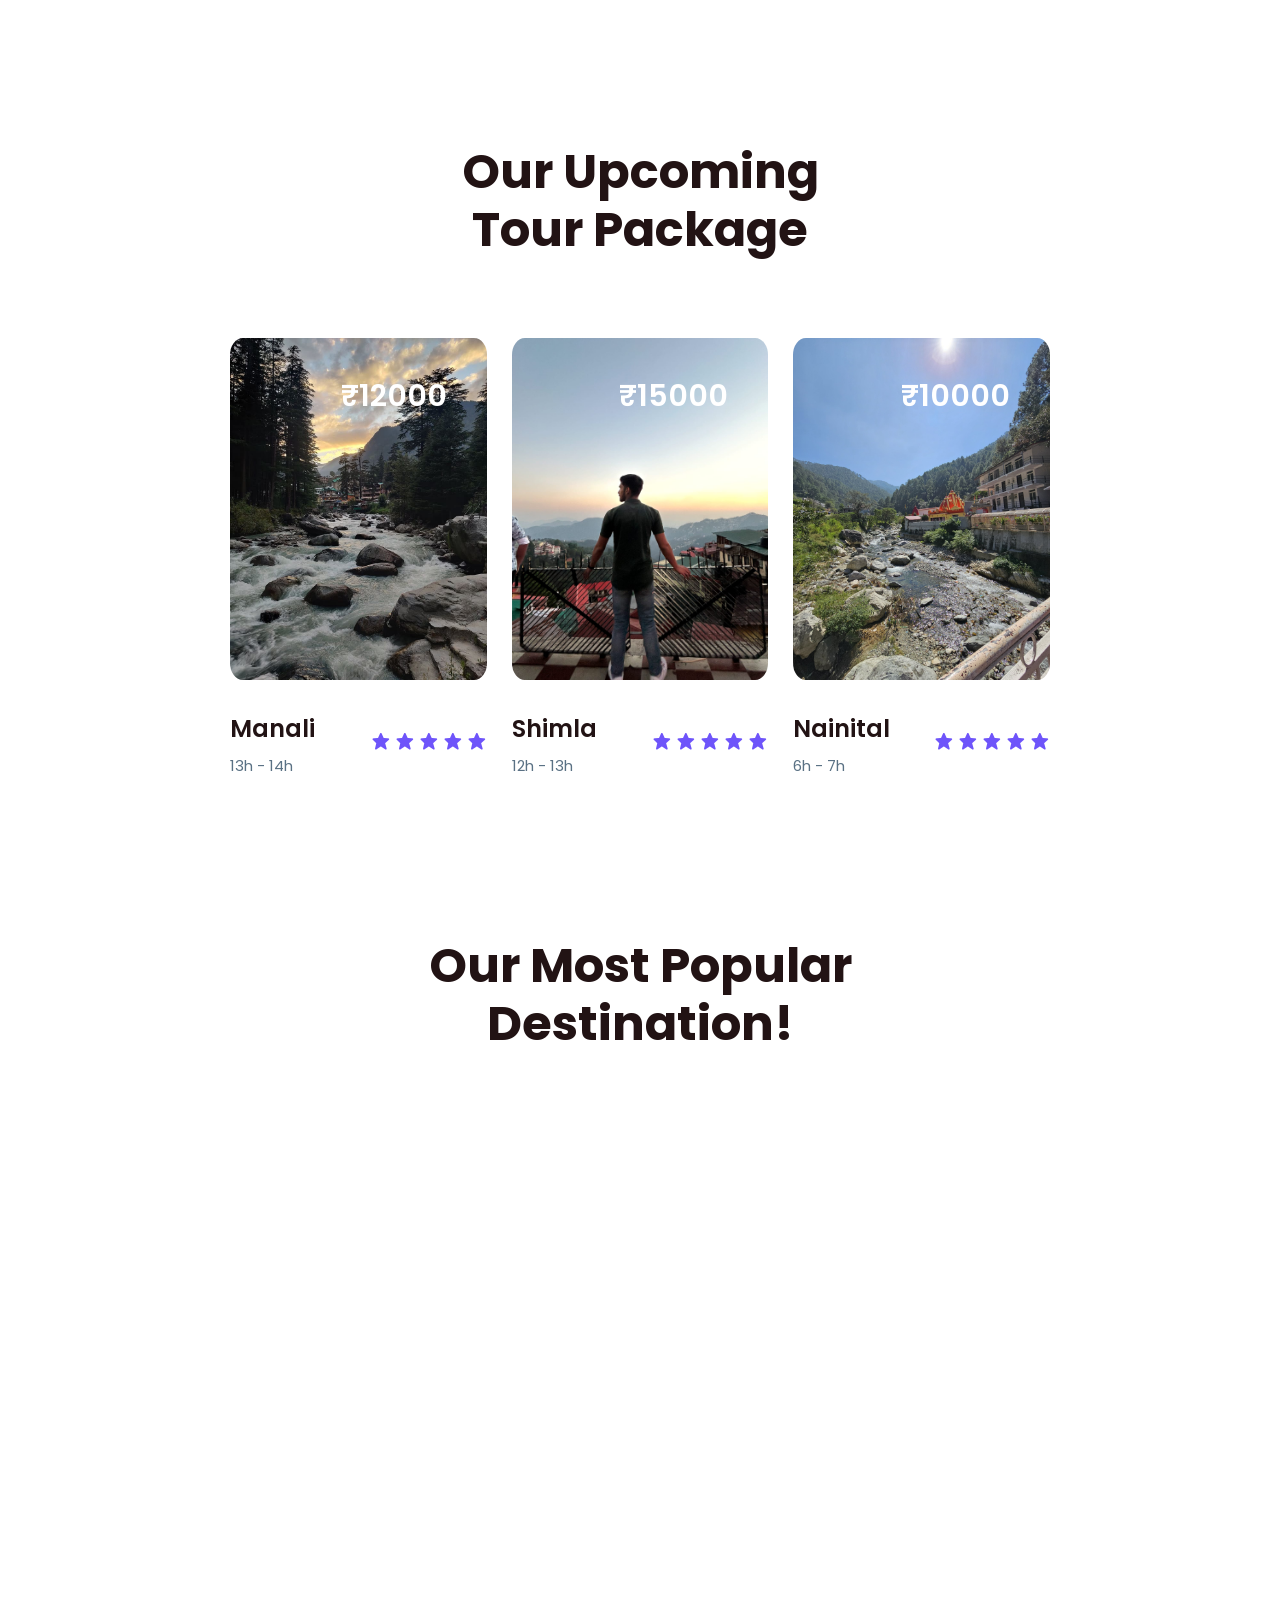
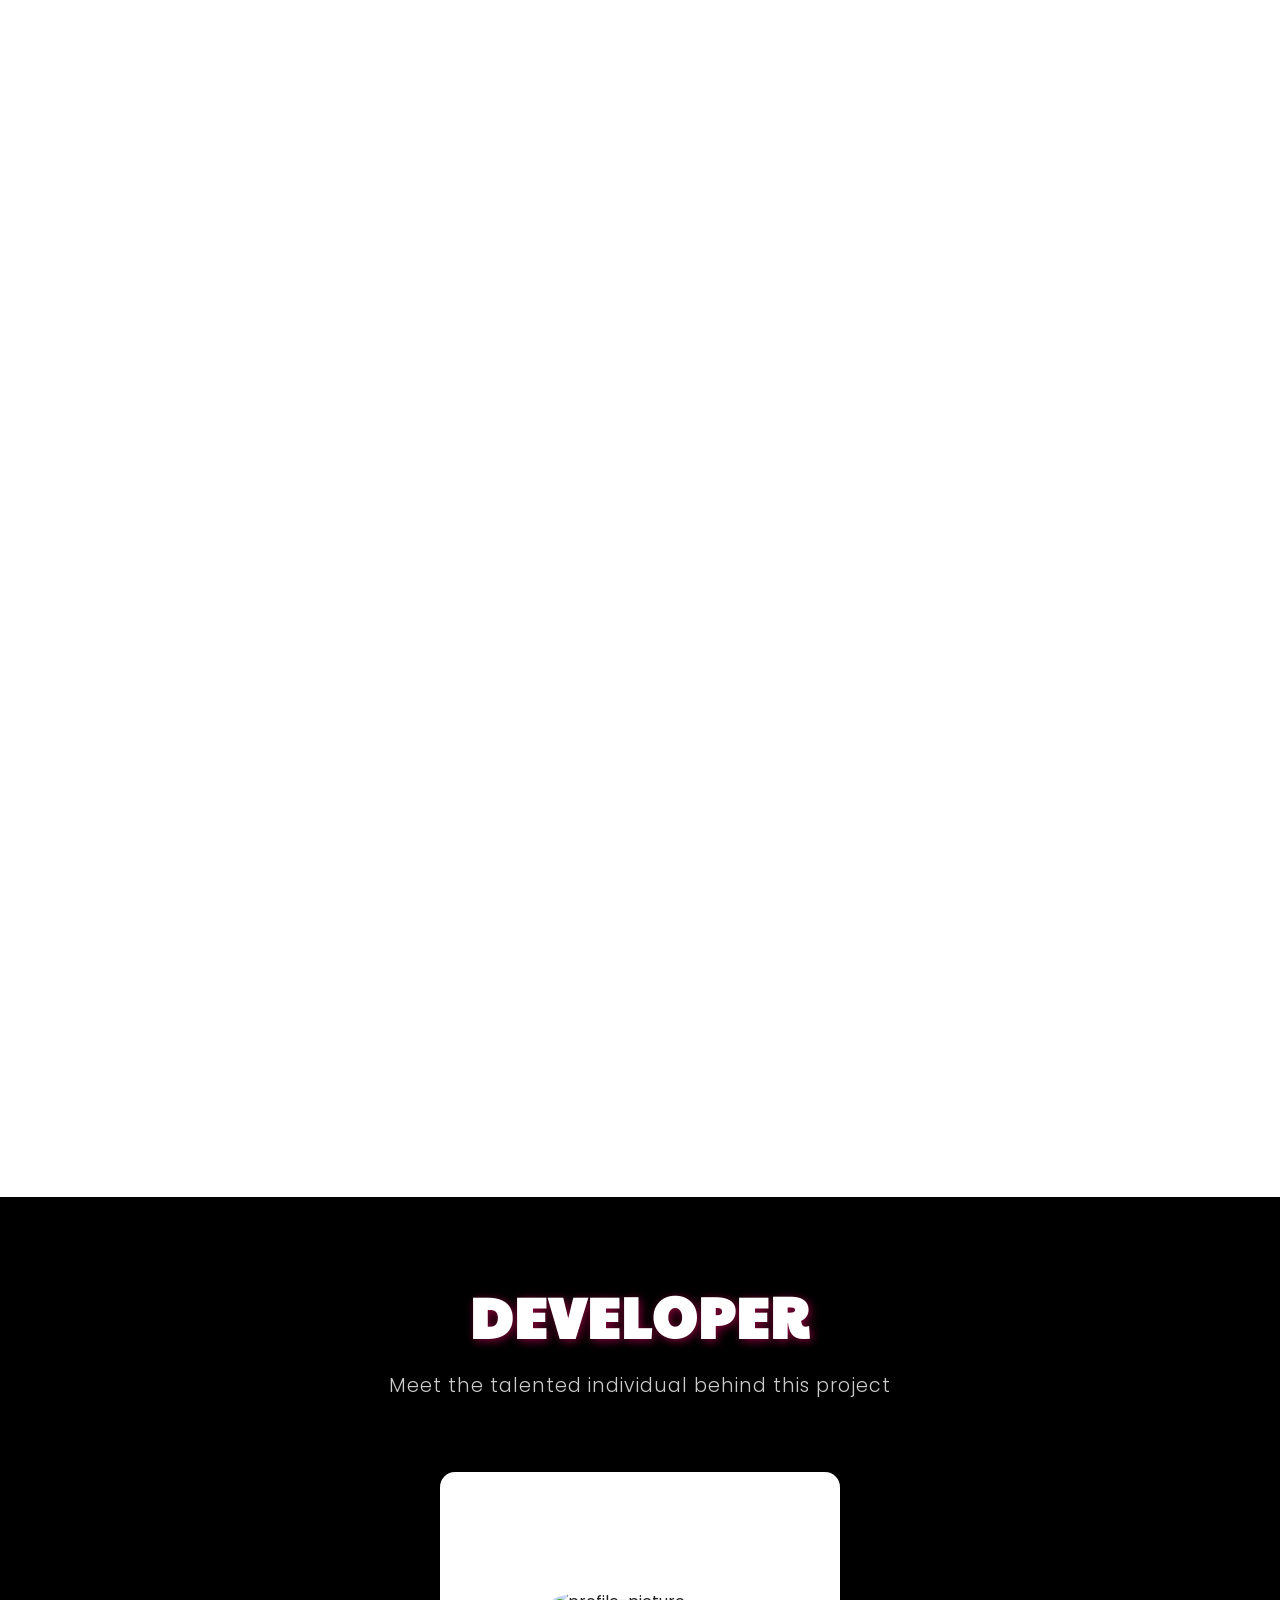
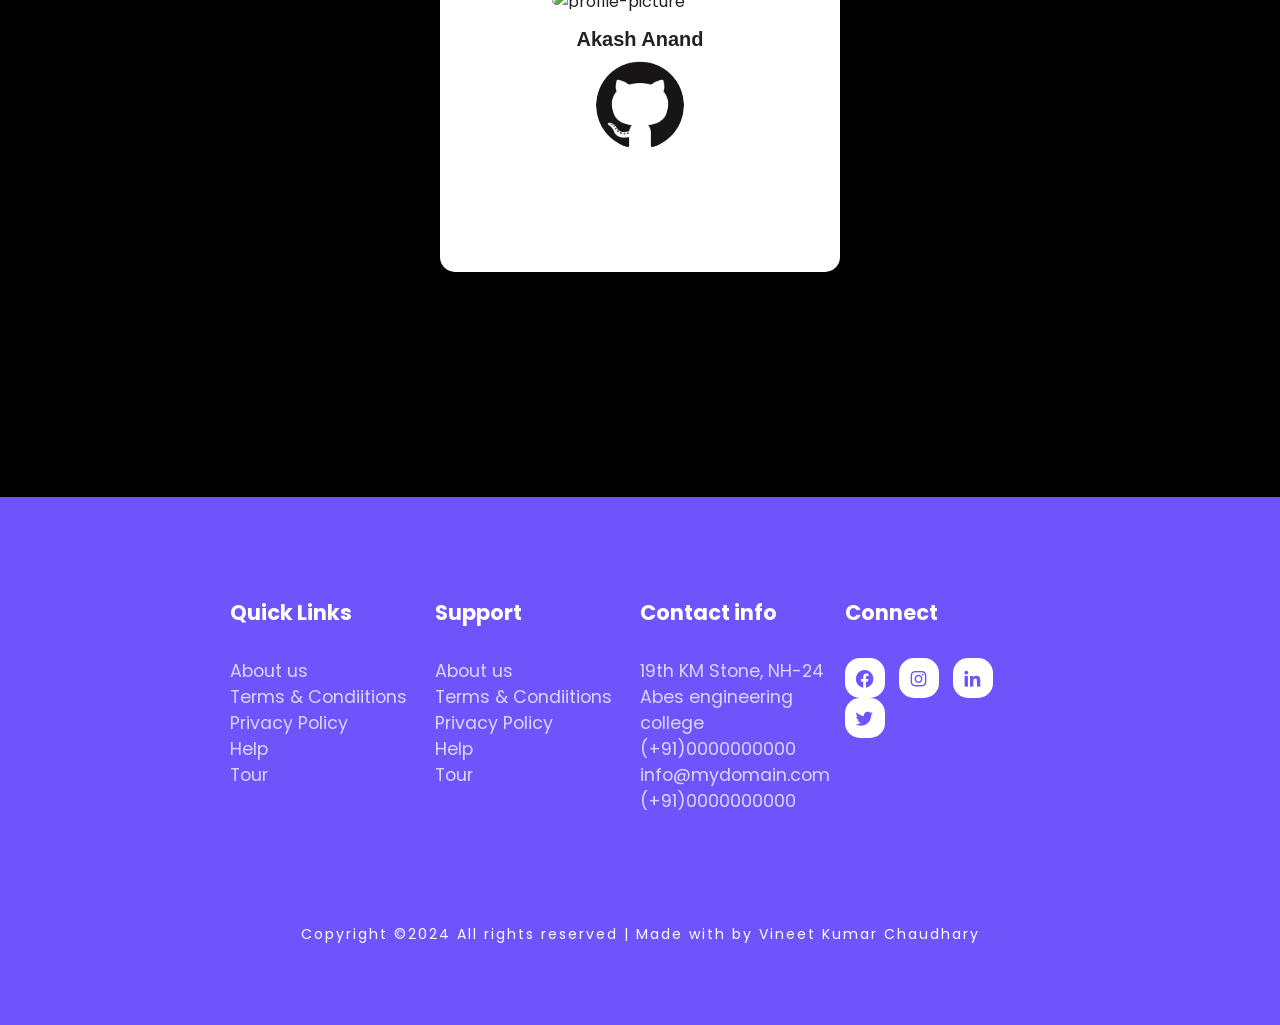
==== commit c8172df1: "Update profile information in index.html helping friend" ====
--- a/index.html
+++ b/index.html
@@ -207,15 +207,15 @@
       </div>
       <div class="concard">
         <img
-          src="https://github.com/Vineet6581.png"
+          src="https://github.com/akash4501.png"
           alt="profile-picture"
           class="pfp"
         />
         <div class="text">
-          <h1>Vineet Kumar</h1>
+          <h1>Akash Anand</h1>
         </div>
         <div class="logolink">
-          <a href="https://github.com/Vineet6581" target="_blank"
+          <a href="https://github.com/akash4501" target="_blank"
             ><img
               src="./images/GitHub120px.png"
               alt="Github-Logo"
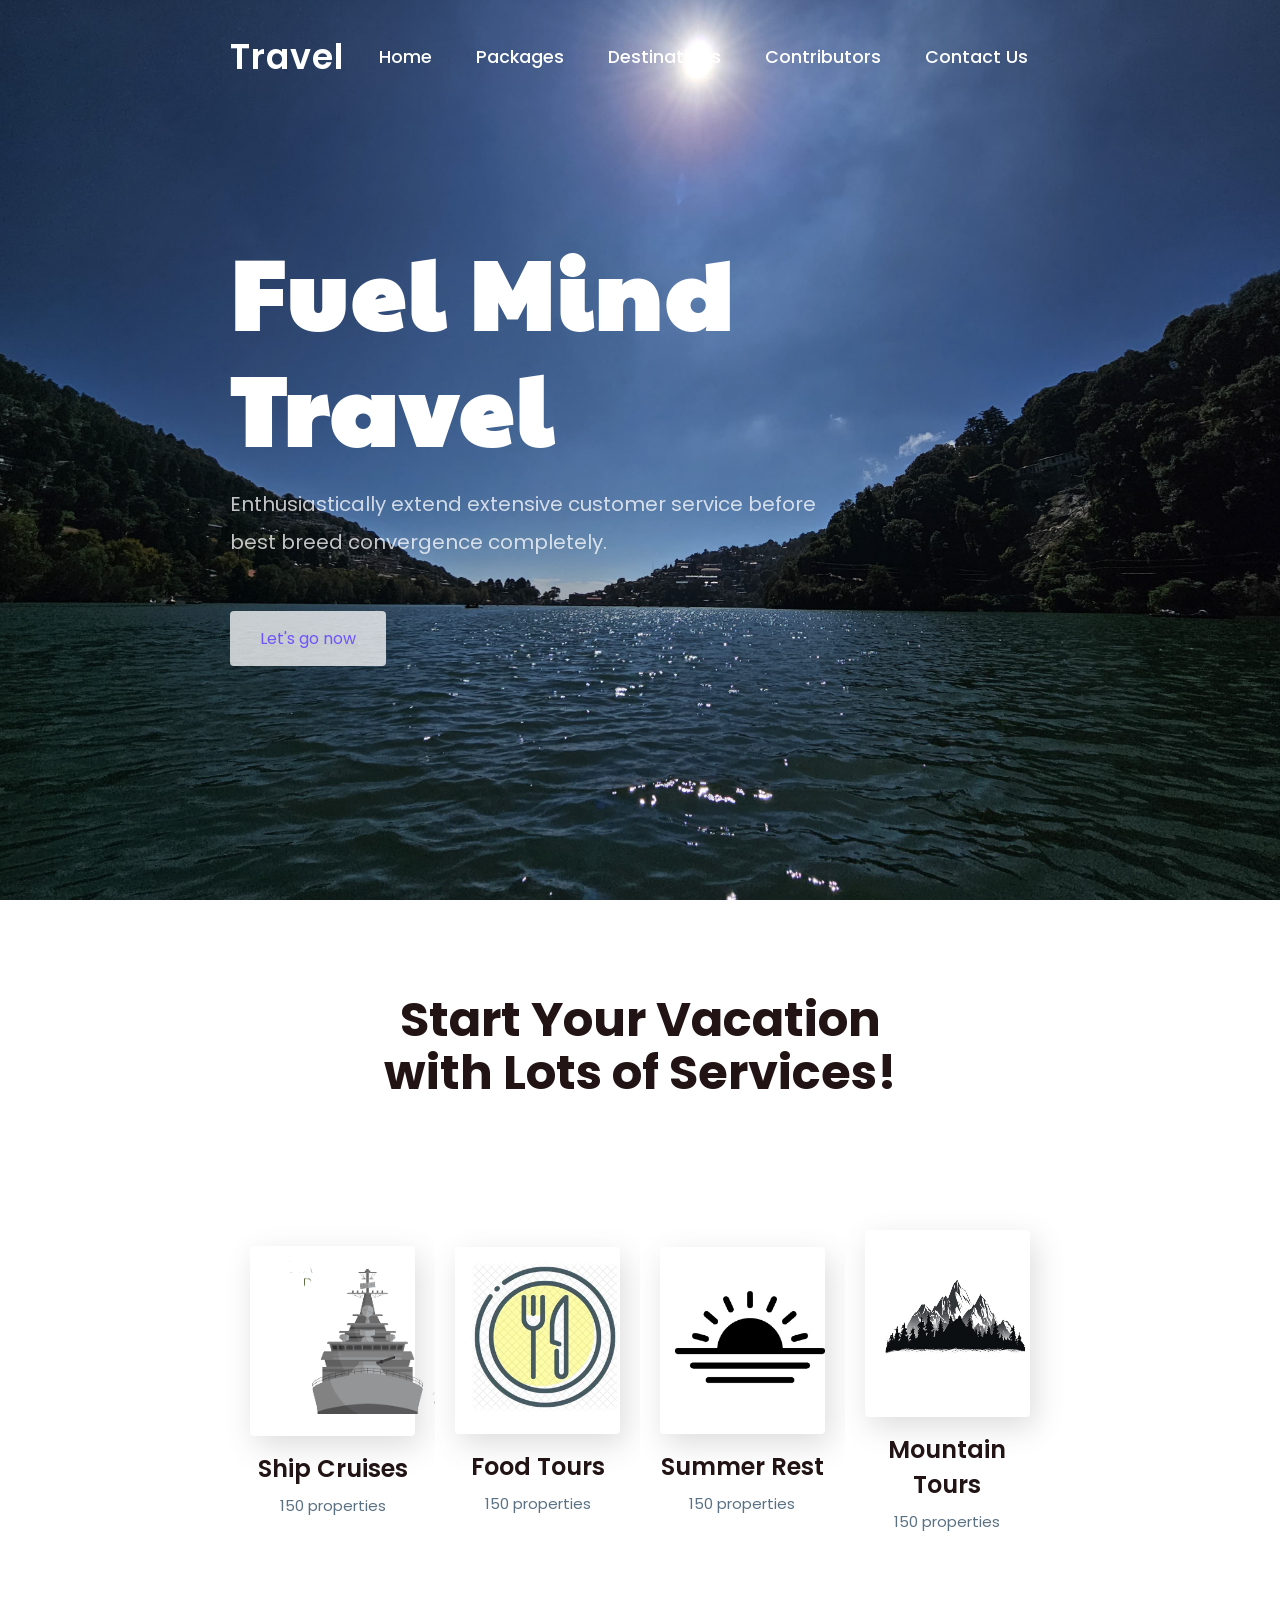
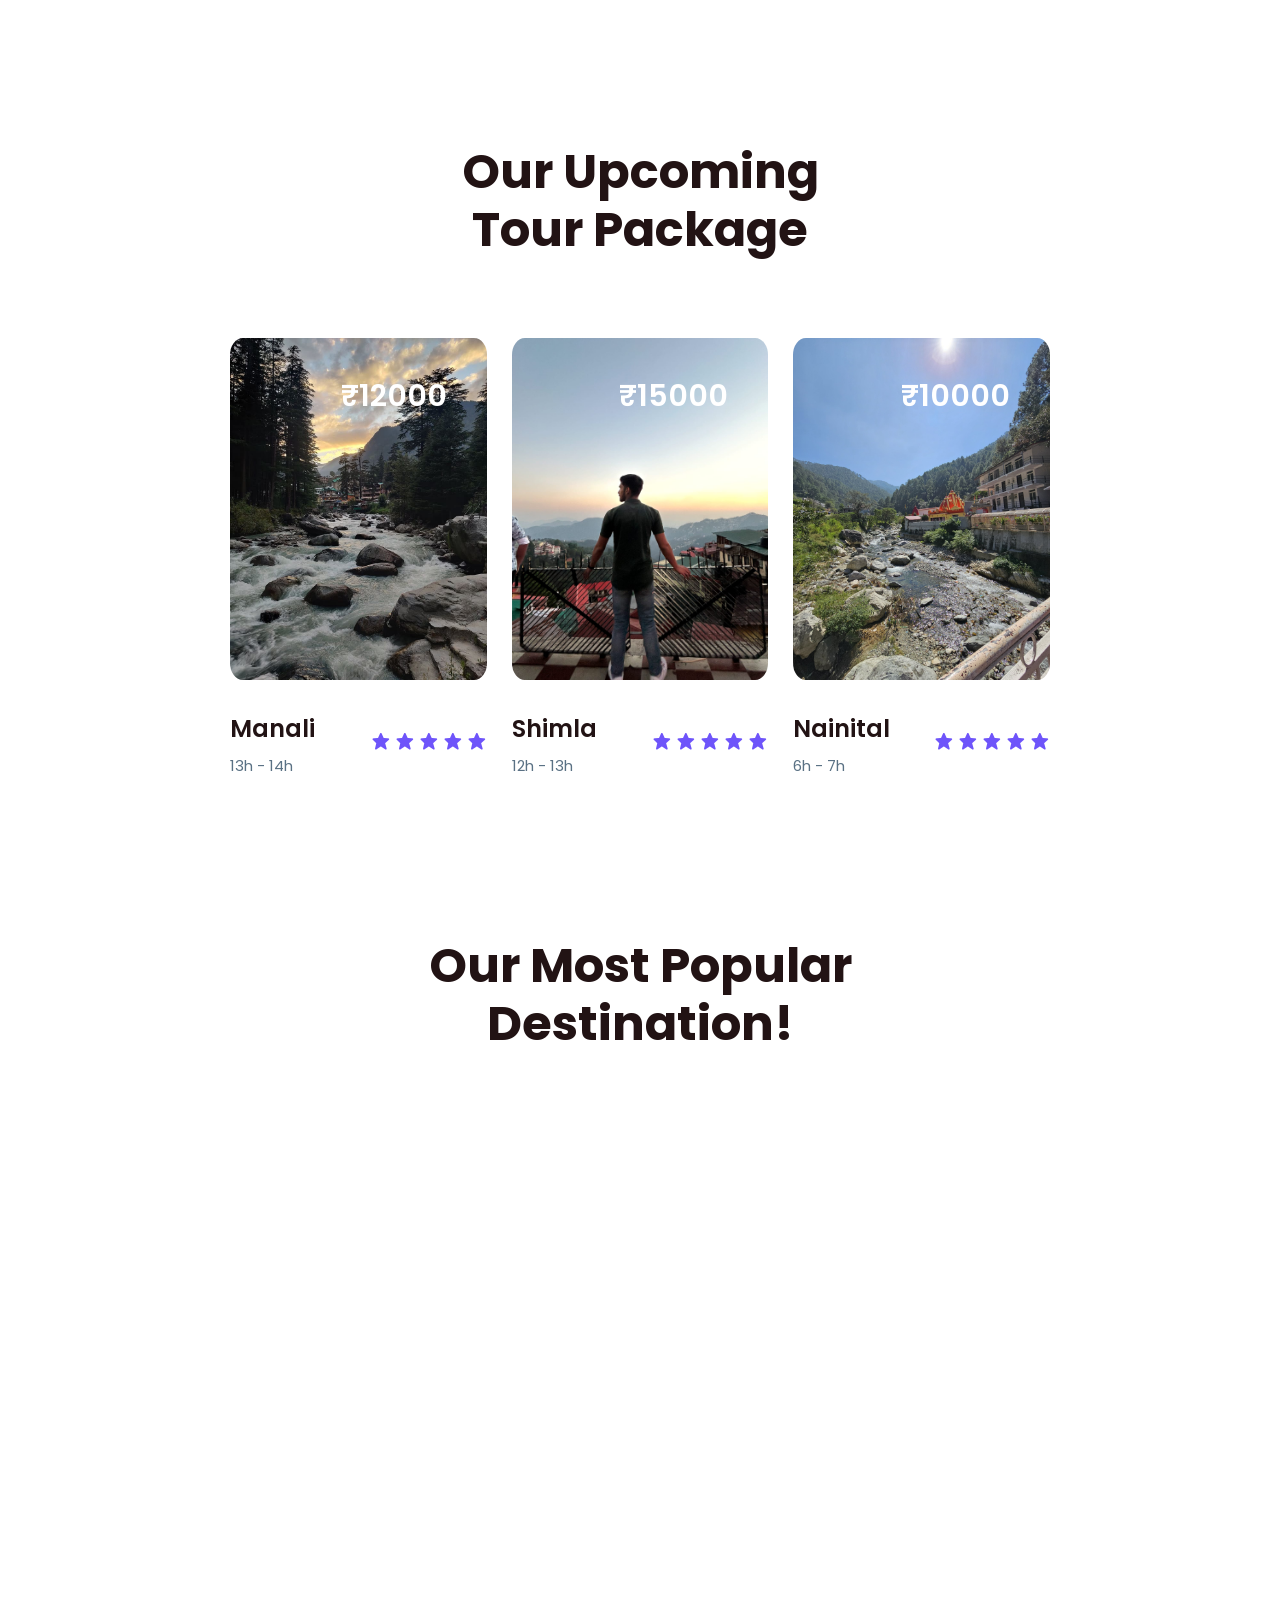
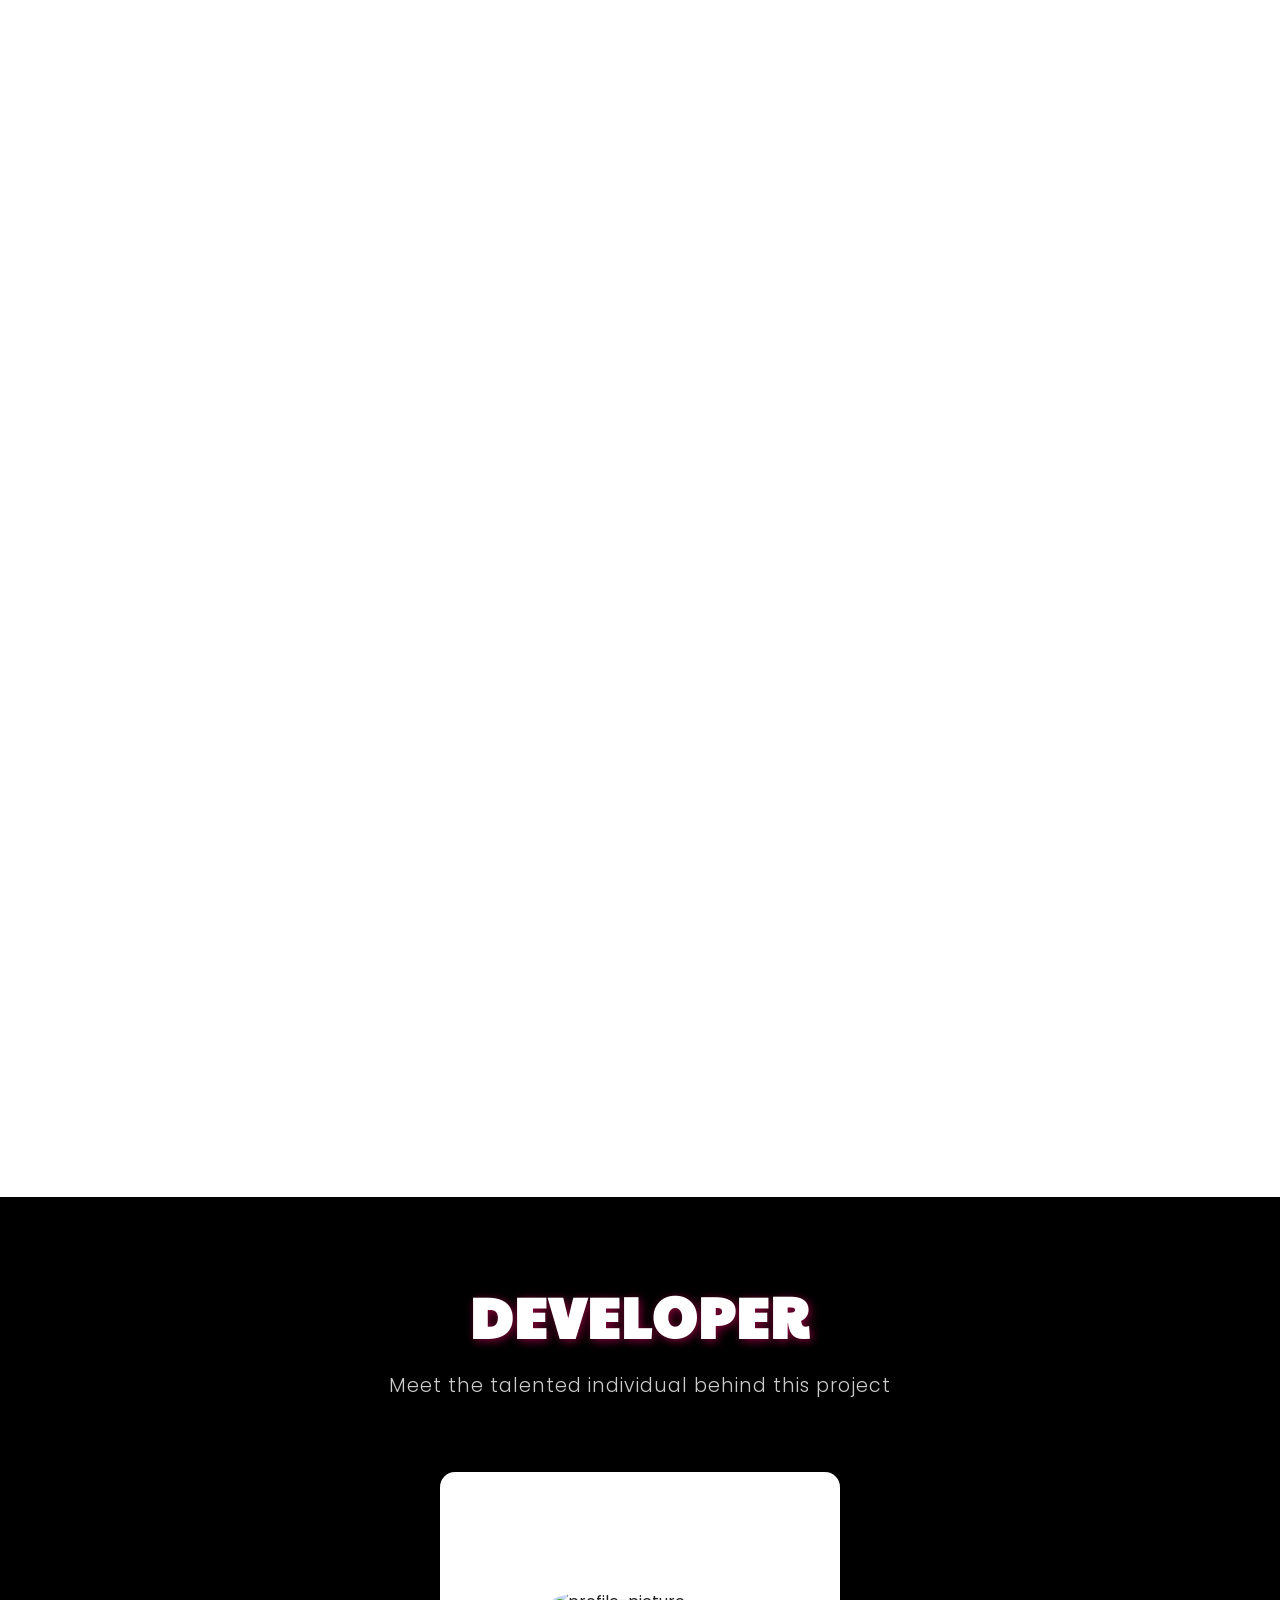
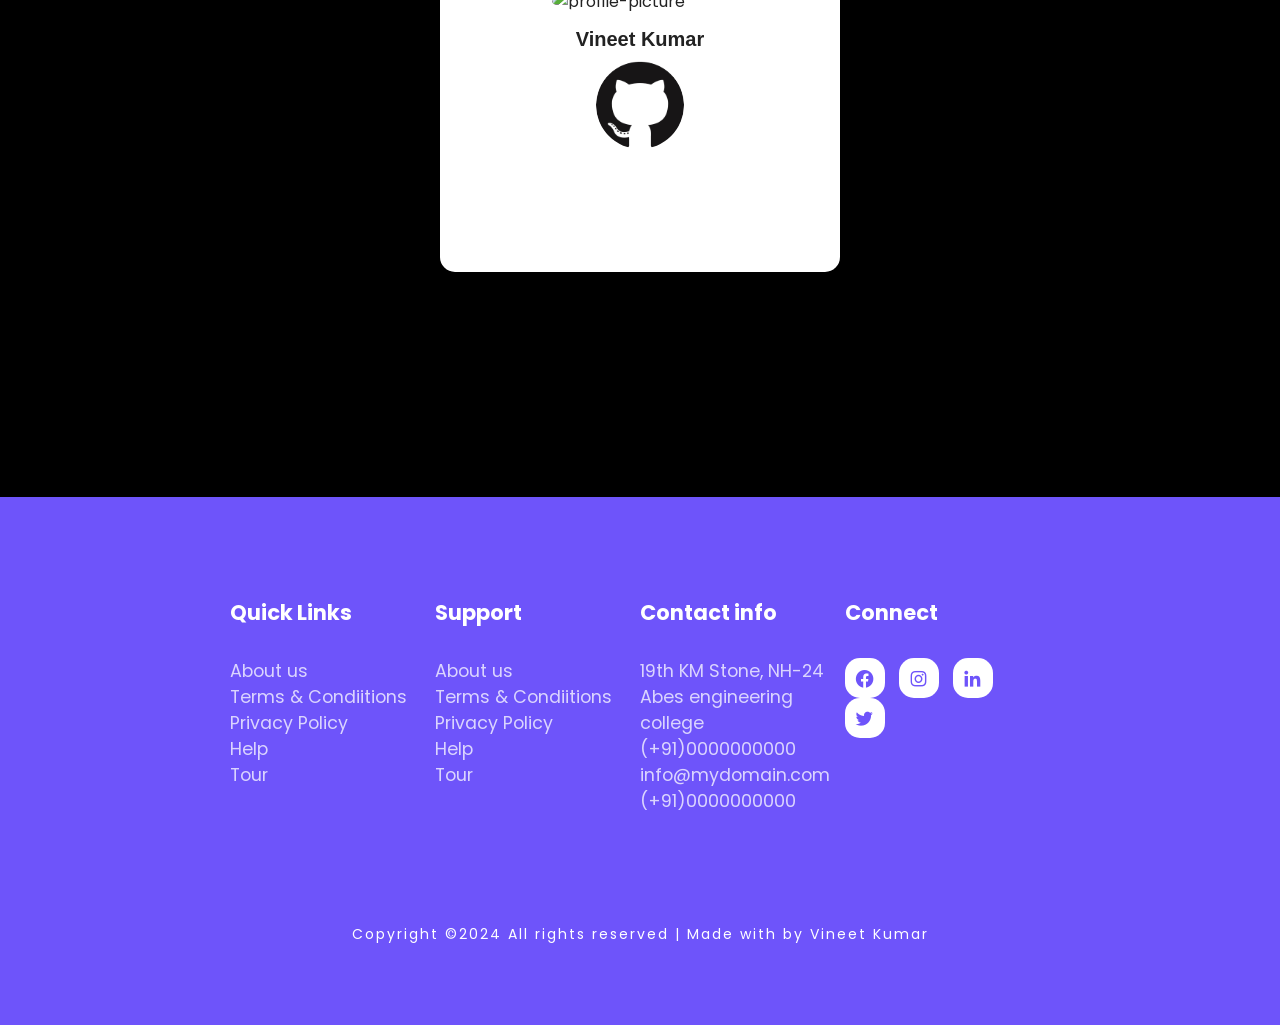
==== commit 8a0de53d: "Update profile information for Vineet Kumar om namah shivay" ====
--- a/index.html
+++ b/index.html
@@ -207,15 +207,15 @@
       </div>
       <div class="concard">
         <img
-          src="https://github.com/akash4501.png"
+          src="https://github.com/Vineet6581.png"
           alt="profile-picture"
           class="pfp"
         />
         <div class="text">
-          <h1>Akash Anand</h1>
+          <h1>Vineet Kumar</h1>
         </div>
         <div class="logolink">
-          <a href="https://github.com/akash4501" target="_blank"
+          <a href="https://github.com/Vineet6581" target="_blank"
             ><img
               src="./images/GitHub120px.png"
               alt="Github-Logo"
@@ -271,7 +271,6 @@
       <div class="end-text">
         <p>
           Copyright ©2024 All rights reserved | Made with by Vineet Kumar
-          Chaudhary
         </p>
       </div>
     </section>
